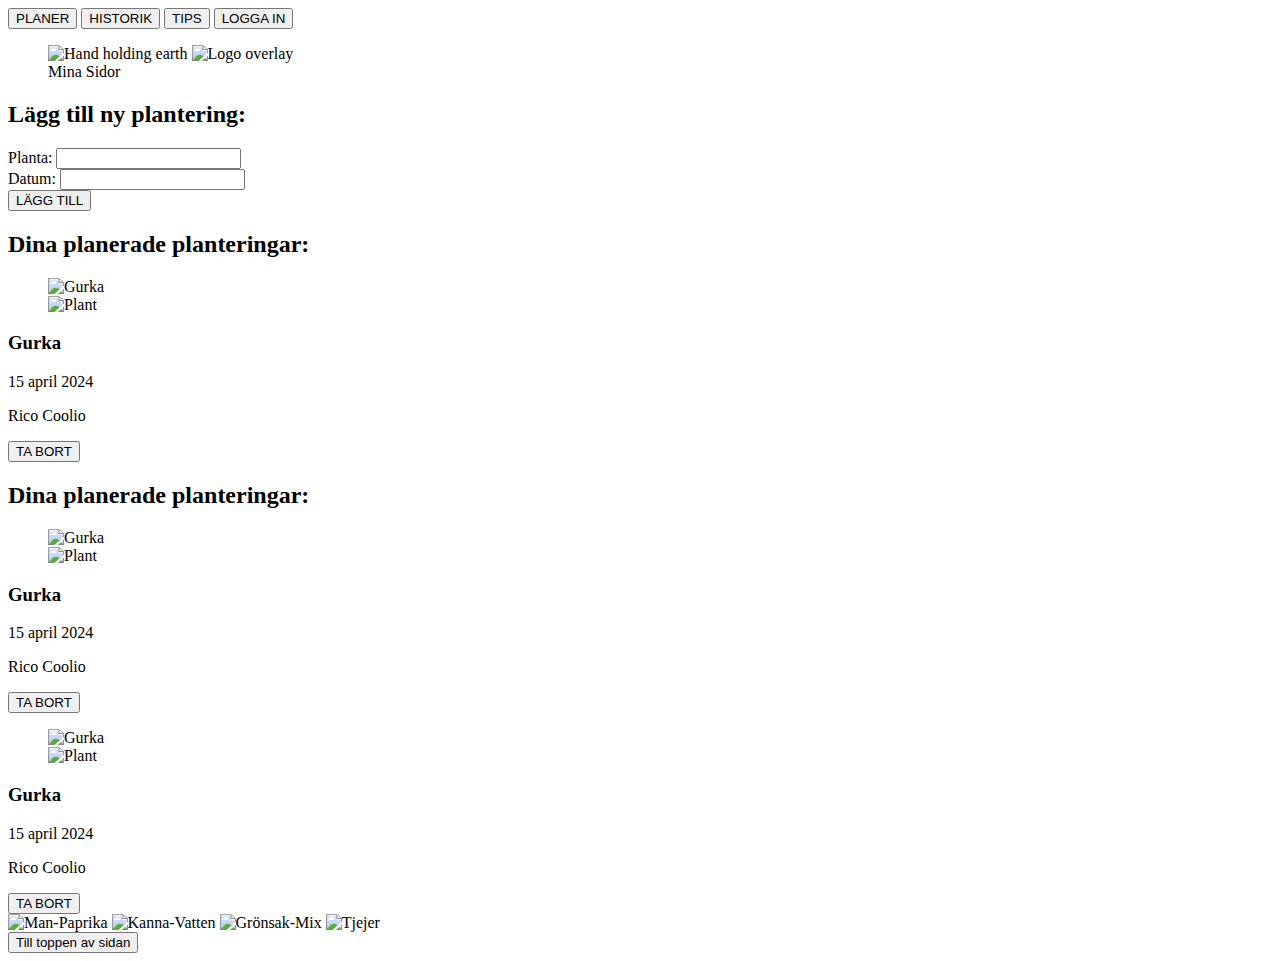
==== index2.html @ f5d7306b "Index2.html" ====
<!DOCTYPE html>
<html lang="en">
<head>
    <meta charset="UTF-8">
    <meta name="viewport" content="width=device-width, initial-scale=1.0">
    <title>Examinerande-Uppgift-Sida-2</title>
    <link rel="stylesheet" href="style2.css">
</head>
<body>
    <div class="wrapper">
        <nav>
        <button class="main-nav__button">PLANER</button>
        <button class="main-nav__button">HISTORIK</button>
        <button class="main-nav__button">TIPS</button>
        <button class="main-nav__button">LOGGA IN</button>
        </nav>

        <header>
            <section class="site-header__wrapper">
                <aside class="site-header__main">
                    <figure class="site-header__image-box site-header__image-box--main">
                        <img class="site-header__image site-header__image--main" src="PNG/Hand-Jord2.png" alt="Hand holding earth">
                        <img class="site-header__overlay" src="SVG/Logo.svg" alt="Logo overlay">
                        <figcaption class="site-header__title">Mina Sidor</figcaption>
                    </figure>
                </aside>
            </section>
        </header>
        
        <main>
            <section class="planting-section">
                <article class="planting-section__header">
                    <h2 class="planting-section__heading">Lägg till ny plantering:</h2>
                </article>
            
                <article class="planting-section__content">
                    <article class="planting-section__input-group">
                        <label class="planting-section__label" for="planta">Planta:</label>
                        <input class="planting-section__input" type="text" id="planta">
                    </article>
            
                    <article class="planting-section__input-group">
                        <label class="planting-section__label" for="datum">Datum:</label>
                        <input class="planting-section__input" type="text" id="datum">
                    </article>
                </article>
            
                <article class="planting-section__footer">
                    <button class="planting-section__button" type="submit">LÄGG TILL</button>
                </article>
            </section>
            

            <section class="section-2">
                <article class="section-2__header">
                    <h2 class="section-2__heading">Dina planerade planteringar:</h2>
                </article>
                <article class="section-2__list ">
                    <li class="planned-plantings__card-1">
                        <figure class="planned-plantings__image-container">
                            <img src="PNG/Gurka.png" alt="Gurka" class="planned-plantings__image">
                            <figcaption class="planned-plantings__overlay">
                                <img src="SVG/plant.svg" alt="Plant" class="planned-plantings__overlay-icon">
                            </figcaption>
                        </figure>
                        <section class="planned-plantings__content">
                            <section class="planned-plantings__header">
                                <h3 class="planned-plantings__plant-name">Gurka</h3>
                                <time class="planned-plantings__date">15 april 2024</time>
                            </section>
                            <section class="planned-plantings__footer">
                                <p class="planned-plantings__person">Rico Coolio</p>
                                <button class="planned-plantings__remove-btn">TA BORT</button>
                            </section>
                        </section>
                    </li>
                </article>
            </section>


            <section class="section-3">
                <article class="section-3__header">
                    <h2 class="section-3__heading">Dina planerade planteringar:</h2>
                </article>
                <section class="section-3__list">
                    <li class="planned-plantings__card-2">
                        <figure class="planned-plantings__image-container">
                            <img src="PNG/Gurka.png" alt="Gurka" class="planned-plantings__image">
                            <figcaption class="planned-plantings__overlay">
                                <img src="SVG/plant.svg" alt="Plant" class="planned-plantings__overlay-icon">
                            </figcaption>
                        </figure>
                        <section class="planned-plantings__content">
                            <section class="planned-plantings__header">
                                <h3 class="planned-plantings__plant-name">Gurka</h3>
                                <time class="planned-plantings__date">15 april 2024</time>
                            </section>
                            <section class="planned-plantings__footer">
                                <p class="planned-plantings__person">Rico Coolio</p>
                                <button class="planned-plantings__remove-btn">TA BORT</button>
                            </section>
                        </section>
                    </li>
                    <li class="planned-plantings__card-2">
                        <figure class="planned-plantings__image-container">
                            <img src="PNG/Gurka.png" alt="Gurka" class="planned-plantings__image">
                            <figcaption class="planned-plantings__overlay">
                                <img src="SVG/plant.svg" alt="Plant" class="planned-plantings__overlay-icon">
                            </figcaption>
                        </figure>
                        <section class="planned-plantings__content">
                            <section class="planned-plantings__header">
                                <h3 class="planned-plantings__plant-name">Gurka</h3>
                                <time class="planned-plantings__date">15 april 2024</time>
                            </section>
                            <section class="planned-plantings__footer">
                                <p class="planned-plantings__person">Rico Coolio</p>
                                <button class="planned-plantings__remove-btn">TA BORT</button>
                            </section>
                        </section>
                    </li>
                </section>
            </section>

            
            <section class="section-4">
                <article class="section-4__row">
                    <img class="section-4__img" src="PNG/Man-Paprika.png" alt="Man-Paprika">
                    <img class="section-4__img" src="PNG/Kanna-Vatten.png" alt="Kanna-Vatten">
                    <img class="section-4__img" src="PNG/Grönsak-Mix.png" alt="Grönsak-Mix">
                    <img class="section-4__img" src="PNG/Tjej.png" alt="Tjejer">
                </article>
            </section>

            
        </main>

        <footer>
            <section class="footer__to-top">
                <button class="footer__button">Till toppen av sidan</button>
            </section>
        </footer>

    </div>
</body>
</html>
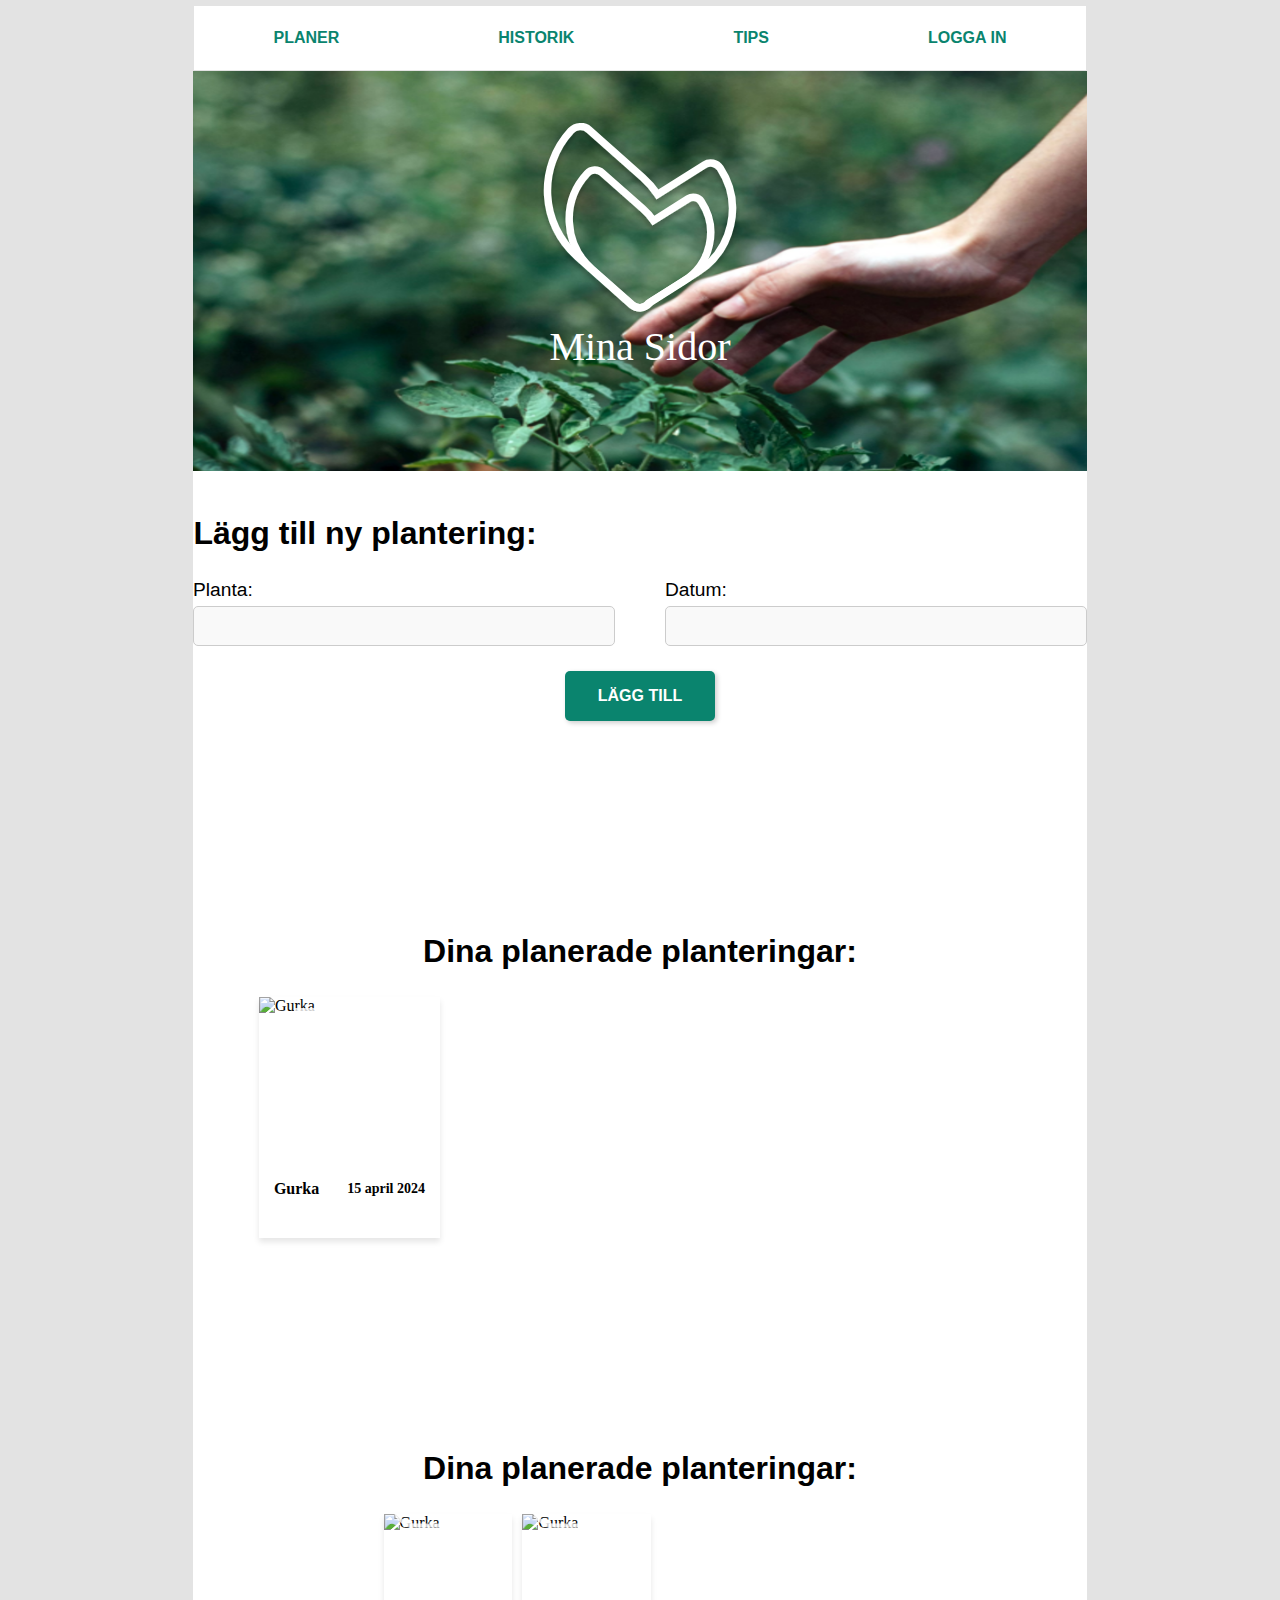
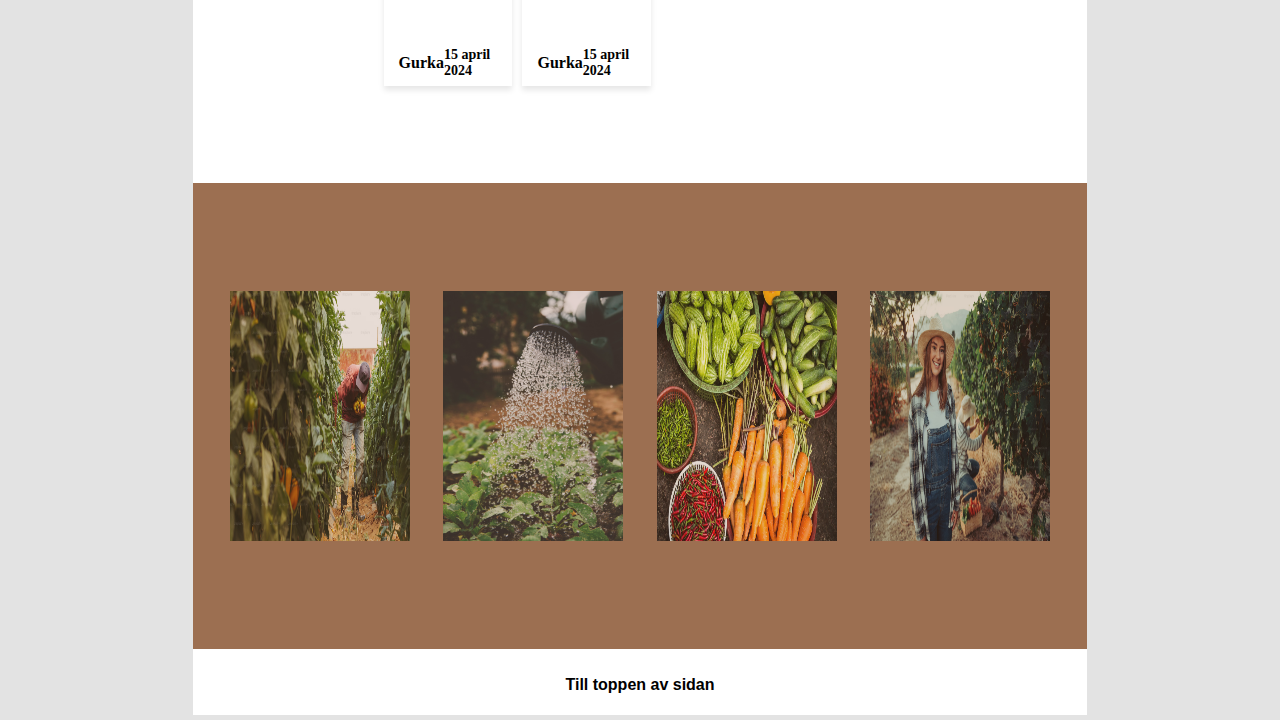
==== commit 8f6a4859: "Update index2.html" ====
--- a/index2.html
+++ b/index2.html
@@ -3,7 +3,7 @@
 <head>
     <meta charset="UTF-8">
     <meta name="viewport" content="width=device-width, initial-scale=1.0">
-    <title>Examinerande-Uppgift-Sida-2</title>
+    <title>PLANNED PLANTHOOD</title>
     <link rel="stylesheet" href="style2.css">
 </head>
 <body>
@@ -14,6 +14,8 @@
         <button class="main-nav__button">TIPS</button>
         <button class="main-nav__button">LOGGA IN</button>
         </nav>
+
+        <img src="PNG/burgir.png" alt="burgir" class="burgir">
 
         <header>
             <section class="site-header__wrapper">
@@ -28,6 +30,7 @@
         </header>
         
         <main>
+
             <section class="planting-section">
                 <article class="planting-section__header">
                     <h2 class="planting-section__heading">Lägg till ny plantering:</h2>
@@ -71,6 +74,7 @@
                             <section class="planned-plantings__footer">
                                 <p class="planned-plantings__person">Rico Coolio</p>
                                 <button class="planned-plantings__remove-btn">TA BORT</button>
+                                <img src="PNG/Vector (Stroke).png" alt="Remove" class="planned-plantings__remove-img">
                             </section>
                         </section>
                     </li>
@@ -98,6 +102,7 @@
                             <section class="planned-plantings__footer">
                                 <p class="planned-plantings__person">Rico Coolio</p>
                                 <button class="planned-plantings__remove-btn">TA BORT</button>
+                                <img src="PNG/Vector (Stroke).png" alt="Remove" class="planned-plantings__remove-img">
                             </section>
                         </section>
                     </li>
@@ -116,6 +121,7 @@
                             <section class="planned-plantings__footer">
                                 <p class="planned-plantings__person">Rico Coolio</p>
                                 <button class="planned-plantings__remove-btn">TA BORT</button>
+                                <img src="PNG/Vector (Stroke).png" alt="Remove" class="planned-plantings__remove-img">
                             </section>
                         </section>
                     </li>
@@ -125,10 +131,10 @@
             
             <section class="section-4">
                 <article class="section-4__row">
-                    <img class="section-4__img" src="PNG/Man-Paprika.png" alt="Man-Paprika">
-                    <img class="section-4__img" src="PNG/Kanna-Vatten.png" alt="Kanna-Vatten">
-                    <img class="section-4__img" src="PNG/Grönsak-Mix.png" alt="Grönsak-Mix">
-                    <img class="section-4__img" src="PNG/Tjej.png" alt="Tjejer">
+                    <img class="section-4__img" src="PNG-2/Man-Paprika.png" alt="Man-Paprika">
+                    <img class="section-4__img" src="PNG-2/Kanna-Vatten.png" alt="Kanna-Vatten">
+                    <img class="section-4__img" src="PNG-2/Grönsak-Mix.png" alt="Grönsak-Mix">
+                    <img class="section-4__img" src="PNG-2/Tjej.png" alt="Tjejer">
                 </article>
             </section>
 
@@ -143,4 +149,4 @@
 
     </div>
 </body>
-</html>+</html>
--- a/style2.css
+++ b/style2.css
@@ -0,0 +1,586 @@
+body {
+    background-color: #e3e3e3;
+    display: flex;
+    flex-direction: column;
+    min-height: 100vh;
+    margin: 0;
+}
+
+.wrapper {
+    flex: 1;
+    max-width: 960px;
+    margin: 0 auto;
+    display: grid;
+    background-color: white;
+    border: 5px solid #e3e3e3;
+    grid-template-columns: repeat(12, 1fr);
+    grid-template-rows: auto;
+    grid-auto-rows: 33px;
+}
+
+nav {
+    background-color: rgb(255, 255, 255);
+    border: 1px solid #e3e3e3;
+    grid-column: 1/13;
+    grid-row: 1/4;
+    display: flex;
+    justify-content: space-around;
+}
+
+.main-nav__button {
+    background-color: hsla(0, 0%, 100%, 0);
+    color: #0A846E;
+    font-size: 1rem;
+    border: none;
+    outline: none;
+    cursor: pointer;
+    font-weight: bold;
+}
+
+.main-nav__button:hover {
+    color: #7d60fd;
+    transform: scale(1.2);
+}
+
+header {
+    background-color: red;
+    grid-column: 1 / 13;
+    grid-row: 4 / 13;
+    display: flex;
+    flex-direction: row;
+}
+
+figure, figcaption {
+    margin: 0;
+    padding: 0;
+    display: block;
+}
+
+.site-header__wrapper {
+    background-color: white;
+    width: 100%;
+    display: flex;
+    flex-direction: row;
+}
+
+.site-header__main {
+    width: 100%;
+}
+
+.site-header__image-box--main {
+    display: flex;
+    justify-content: center;
+    align-items: center;
+    position: relative;
+}
+
+.site-header__image--main {
+    width: 100%;
+    height: 400px;
+    left: 200px;
+}
+
+.site-header__overlay {
+    position: absolute; 
+    top: 50%;
+    left: 50%;
+    transform: translate(-50%, -50%);
+    width: 200px;
+    padding-bottom: 100px;
+}
+
+.site-header__title {
+    position: absolute;
+    text-align: center;
+    font-size: 2.5rem;
+    color: white;
+    top: 50%;
+    left: 50%;
+    transform: translate(-50%, -50%);
+    width: 200px;
+    padding-top: 150px;
+}
+
+main {
+    grid-column: 1/13;
+    grid-row: 14/70;
+    display: grid;
+    grid-template-columns: repeat(4, 1fr);
+    grid-template-rows: auto;
+    gap: 10px;
+}
+
+/* Planting Section */
+.planting-section {
+    grid-column: 1 / 13;
+    background-color: white;
+    display: flex;
+    flex-direction: column;
+    justify-content: center;
+    align-items: center;
+}
+
+.planting-section__header {
+    padding-right: 550px;
+}
+
+.planting-section__heading {
+    font-size: 2rem;
+    font-family: sans-serif;
+}
+
+.planting-section__content {
+    display: flex;
+    justify-content: center;
+    gap: 50px;
+}
+
+.planting-section__input-group {
+    display: flex;
+    flex-direction: column;
+}
+
+.planting-section__label {
+    font-size: 1.2rem;
+    font-family: sans-serif;
+    margin-bottom: 5px;
+}
+
+.planting-section__input {
+    width: 400px;
+    padding: 10px;
+    border: 1px solid #ccc;
+    border-radius: 5px;
+    font-size: 16px;
+    background-color: #f9f9f9;
+}
+
+.planting-section__footer {
+    margin-top: 25px;
+}
+
+.planting-section__button {
+    background-color: #0A846E;
+    color: #fff;
+    width: 150px;
+    height: 50px;
+    font-weight: bold;
+    font-size: 16px;
+    border: none;
+    border-radius: 5px;
+    box-shadow: 2px 2px 5px rgba(0, 0, 0, 0.2);
+    cursor: pointer;
+}
+
+.planting-section__button:hover {
+    background-color: #042e26;
+}
+
+/* Section 2 */
+.section-2 {
+    grid-column: 1/13;
+    background-color: white;
+    display: flex;
+    flex-direction: column;
+    justify-content: center;
+    align-items: center;
+}
+
+.section-2__heading {
+    font-family: sans-serif;
+    font-size: 2rem;
+}
+
+.section-2__header {
+    display: flex;
+    flex-direction: row;
+    justify-content: center;
+    align-items: center;
+}
+
+.section-2__list {
+    display: flex;
+    flex-direction: row;
+    justify-content: center;
+    align-items: center;
+    padding-right: 65%;
+}
+
+/* Planned Plantings */
+.planned-plantings__card-1 {
+    background-color: white;
+    overflow: hidden;
+    box-shadow: 0 4px 6px rgba(0, 0, 0, 0.1);
+    flex: 1 1 calc(60% - 40px);
+    max-width: calc(80% - 40px);
+    display: flex;
+    flex-direction: column;
+    aspect-ratio: 3/4;
+}
+
+.planned-plantings__card-2 {
+    background-color: white;
+    overflow: hidden;
+    box-shadow: 0 4px 6px rgba(0, 0, 0, 0.1);
+    flex: 1 1 calc(30% - 40px);
+    max-width: calc(30% - 40px);
+    display: flex;
+    flex-direction: column;
+    aspect-ratio: 3/4;
+}
+
+.planned-plantings__image-container {
+    background-color: rgb(255, 255, 255);
+    position: relative;
+    flex: 0 0 auto;
+    height: 72%;
+    overflow: hidden;
+    margin: 0;
+}
+
+.planned-plantings__image {
+    background-color: rgb(255, 255, 255);
+    width: 100%;
+    height: 100%;
+    object-fit: cover;
+}
+
+.planned-plantings__overlay {
+    position: absolute;
+    top: 50%;
+    left: 50%;
+    transform: translate(-50%, -50%);
+    opacity: 0.8;
+    margin: 0;
+}
+
+.planned-plantings__overlay-icon {
+    width: 110px;
+    height: auto;
+}
+
+.planned-plantings__content {
+    background-color: rgb(255, 255, 255);
+    padding: 10px 15px;
+    display: flex;
+    flex-direction: column;
+    justify-content: space-between;
+    flex-grow: 1;
+}
+
+.planned-plantings__header {
+    background-color: rgb(255, 255, 255);
+    display: flex;
+    justify-content: space-between;
+    align-items: center;
+    margin-bottom: 10px;
+}
+
+.planned-plantings__plant-name {
+    background-color: rgb(255, 255, 255);
+    margin: 0;
+    font-size: 16px;
+    font-weight: bold;
+}
+
+.planned-plantings__date {
+    background-color: rgb(255, 255, 255);
+    font-size: 14px;
+    color: #000000;
+    font-weight: bold;
+}
+
+.planned-plantings__footer {
+    background-color: rgb(255, 255, 255);
+    display: flex;
+    justify-content: space-between;
+    align-items: center;
+    margin-top: auto;
+}
+
+.planned-plantings__person {
+    background-color: white;
+    margin: 0;
+    font-size: 14px;
+    color: #b0afaf;
+}
+
+.planned-plantings__remove-btn {
+    background-color: #B93857;
+    color: white;
+    border: none;
+    border-radius: 4px;
+    padding: 8px 15px;
+    cursor: pointer;
+    font-size: 10px;
+    font-weight: bold;
+    transition: background-color 0.3s;
+}
+
+.planned-plantings__remove-btn:hover {
+    background-color: #421520;
+}
+
+.planned-plantings__more-btn {
+    background-color: #0A846E;
+    width: 130px;
+    height: 60px;
+    color: white;
+    border: none;
+    border-radius: 4px;
+    margin-top: 30px;
+    cursor: pointer;
+    font-size: 15px;
+    font-weight: bold;
+    box-shadow: 0 4px 6px rgba(0, 0, 0, 0.1);
+    transition: background-color 0.3s;
+}
+
+.planned-plantings__more-btn:hover {
+    background-color: #042e26;
+}
+
+/* Section 3 */
+.section-3 {
+    grid-column: 1/13;
+    background-color: white;
+    display: flex;
+    flex-direction: column;
+    justify-content: center;
+    align-items: center;
+}
+
+.section-3__heading {
+    font-family: sans-serif;
+    font-size: 2rem;
+}
+
+.ssection-3__header {
+    display: flex;
+    flex-direction: row;
+    justify-content: center;
+    align-items: center;
+}
+
+.section-3__list {
+    display: flex;
+    flex-direction: row;
+    align-items: center;
+    gap: 10px;
+    padding-left: 50px;
+}
+
+/* Section 4 */
+.section-4 {
+    grid-column: 1/13;
+    position: relative;
+    background-color: #9c7052;
+    display: flex;
+    justify-content: center;
+    align-items: center;
+    padding: 20px;
+}
+
+.section-4::before {
+    content: "";
+    position: absolute;
+    top: 0;
+    left: 0;
+    width: 100%;
+    height: 100%;
+    background-color: #9c70523c;
+    z-index: 2;
+}
+
+.section-4__row {
+    width: 100%;
+    display: flex;
+    justify-content: space-around;
+    align-items: center;
+    z-index: 1;
+}
+
+.section-4__img {
+    width: 180px;
+    height: 250px;
+    position: relative;
+}
+
+
+footer {
+    background-color: white;
+    grid-row: 70/72;
+    grid-column: 1/13;
+    display: flex;
+    justify-content: center;
+    align-items: center;
+}
+
+.footer__to-top {
+    background-color: white;
+    display: flex;
+    justify-content: center;
+    align-items: center;
+    width: 100%;
+    height: 20%;
+}
+
+.footer__button {
+    background-color: white;
+    color: #000000;
+    font-weight: bold;
+    font-size: 16px;
+    padding: 10px 20px;
+    border: none;
+    cursor: pointer;
+    margin-top: 5px;
+}
+
+.footer__button:hover {
+    color: #7d60fd;
+    transform: scale(1.1);
+}
+
+@media (max-width: 768px) {
+
+    .wrapper {
+        max-width: 100%;
+        grid-template-columns: 1fr;
+        padding: 0 10px;
+        display: flex;
+        flex-direction: column;
+        min-height: 100vh;
+    }
+
+
+    nav {
+        flex-direction: row;
+        padding: 20px 0;
+        justify-content: center;
+        align-items: center;
+    }
+
+    .main-nav__button {
+        font-size: 0.9rem;
+        margin-bottom: 10px;
+        padding: 10px 20px;
+    }
+
+    header {
+        flex-direction: column;
+        grid-row: auto;
+        align-items: center;
+    }
+
+    .site-header__image--main {
+        width: 100%;
+        height: auto;
+    }
+
+    .site-header__overlay {
+        width: 100px;
+        height: auto;
+        top: 50%;
+        left: 50%;
+        transform: translate(-50%, -50%);
+    }
+
+    
+    main {
+        flex-grow: 1;
+        display: flex;
+        flex-direction: column;
+        gap: 20px;
+        padding: 20px 0;
+    }
+
+    .planting-section {
+        padding: 20px;
+        text-align: center;
+    }
+
+    .planting-section__content {
+        display: flex;
+        flex-direction: column;
+        align-items: center;
+        gap: 15px;
+    }
+
+    .planting-section__heading {
+        font-size: 1.5rem;
+        margin-bottom: 20px;
+        padding-left: 550px;
+    }
+
+    .planting-section__label {
+        font-size: 1.1rem;
+        margin-bottom: 10px;
+    }
+
+    .planting-section__input {
+        width: 100%;
+        max-width: 400px;
+        padding: 10px;
+    }
+
+    .planting-section__button {
+        width: 100%;
+        max-width: 200px;
+        font-size: 1rem;
+        padding: 10px;
+    }
+
+
+    .planned-plantings__container {
+        display: flex;
+        flex-wrap: wrap;
+        gap: 20px;
+        justify-content: center;
+    }
+
+    .planned-plantings__card-1,
+    .planned-plantings__card-2 {
+        flex: 1 1 100%;
+        max-width: 100%;
+        margin-bottom: 20px;
+    }
+
+    .section-2__list,
+    .section-3__list {
+        display: flex;
+        flex-direction: column;
+        gap: 15px;
+        padding: 0;
+    }
+
+   
+    .section-4__row {
+        flex-direction: column;
+        gap: 20px;
+    }
+
+    .section-4__img {
+        width: 100%;
+        height: auto;
+    }
+
+   
+    footer {
+        margin-top: auto;
+        width: 100%;
+    }
+
+    .footer__to-top {
+        display: flex;
+        justify-content: center;
+        align-items: center;
+        padding: 10px;
+    }
+
+    .footer__button {
+        width: 100%;
+        max-width: 200px;
+        font-size: 1.2rem;
+        padding: 10px 20px;
+    }
+}
